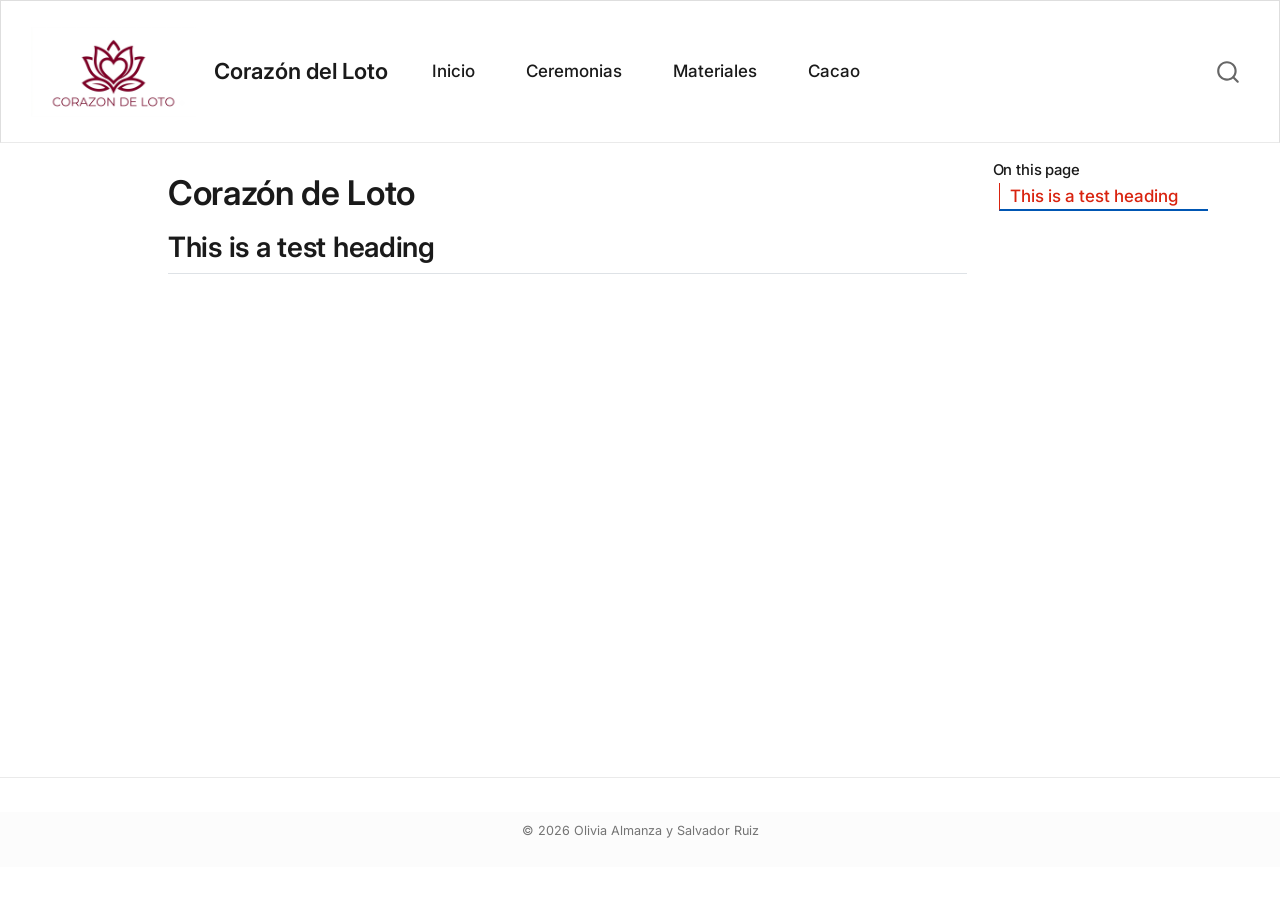
==== docs/about.html @ 7243ccee "Initial commit" ====
<!DOCTYPE html>
<html xmlns="http://www.w3.org/1999/xhtml" lang="en" xml:lang="en"><head>

<meta charset="utf-8">
<meta name="generator" content="quarto-1.9.37">

<meta name="viewport" content="width=device-width, initial-scale=1.0, user-scalable=yes">


<title>Corazón de Loto – Corazón del Loto</title>
<style>
/* Default styles provided by pandoc.
** See https://pandoc.org/MANUAL.html#variables-for-html for config info.
*/
code{white-space: pre-wrap;}
span.smallcaps{font-variant: small-caps;}
div.columns{display: flex; gap: min(4vw, 1.5em);}
div.column{flex: auto; overflow-x: auto;}
div.hanging-indent{margin-left: 1.5em; text-indent: -1.5em;}
ul.task-list{list-style: none;}
ul.task-list li input[type="checkbox"] {
  width: 0.8em;
  margin: 0 0.8em 0.2em -1em; /* quarto-specific, see https://github.com/quarto-dev/quarto-cli/issues/4556 */ 
  vertical-align: middle;
}
</style>


<script src="site_libs/quarto-nav/quarto-nav.js"></script>
<script src="site_libs/quarto-nav/headroom.min.js"></script>
<script src="site_libs/clipboard/clipboard.min.js"></script>
<script src="site_libs/quarto-search/autocomplete.umd.js"></script>
<script src="site_libs/quarto-search/fuse.min.js"></script>
<script src="site_libs/quarto-search/quarto-search.js"></script>
<meta name="quarto:offset" content="./">
<script src="site_libs/quarto-html/quarto.js" type="module"></script>
<script src="site_libs/quarto-html/tabsets/tabsets.js" type="module"></script>
<script src="site_libs/quarto-html/popper.min.js"></script>
<script src="site_libs/quarto-html/tippy.umd.min.js"></script>
<script src="site_libs/quarto-html/anchor.min.js"></script>
<link href="site_libs/quarto-html/tippy.css" rel="stylesheet">
<link href="site_libs/quarto-html/quarto-syntax-highlighting-7f8f88aac4f3542376d5c11b86a4c14d.css" rel="stylesheet" id="quarto-text-highlighting-styles">
<script src="site_libs/bootstrap/bootstrap.min.js"></script>
<link href="site_libs/bootstrap/bootstrap-icons.css" rel="stylesheet">
<link href="site_libs/bootstrap/bootstrap-6ec840b0bba7ebbecc6939516f9f53fd.min.css" rel="stylesheet" append-hash="true" id="quarto-bootstrap" data-mode="light">
<script id="quarto-search-options" type="application/json">{
  "location": "navbar",
  "copy-button": false,
  "collapse-after": 3,
  "panel-placement": "end",
  "type": "overlay",
  "limit": 50,
  "keyboard-shortcut": [
    "f",
    "/",
    "s"
  ],
  "show-item-context": false,
  "language": {
    "search-no-results-text": "No results",
    "search-matching-documents-text": "matching documents",
    "search-copy-link-title": "Copy link to search",
    "search-hide-matches-text": "Hide additional matches",
    "search-more-match-text": "more match in this document",
    "search-more-matches-text": "more matches in this document",
    "search-clear-button-title": "Clear",
    "search-text-placeholder": "",
    "search-detached-cancel-button-title": "Cancel",
    "search-submit-button-title": "Submit",
    "search-label": "Search"
  }
}</script>


<link rel="stylesheet" href="styles.css">
</head>

<body class="nav-fixed quarto-light">

<div id="quarto-search-results"></div>
  <header id="quarto-header" class="headroom fixed-top">
    <nav class="navbar navbar-expand-lg " data-bs-theme="dark">
      <div class="navbar-container container-fluid">
      <div class="navbar-brand-container mx-auto">
    <a href="./index.html" class="navbar-brand navbar-brand-logo">
    <img src="./images/logo.png" alt="" class="navbar-logo light-content">
    <img src="./images/logo.png" alt="" class="navbar-logo dark-content">
    </a>
    <a class="navbar-brand" href="./index.html">
    <span class="navbar-title">Corazón del Loto</span>
    </a>
  </div>
            <div id="quarto-search" class="" title="Search"></div>
          <button class="navbar-toggler" type="button" data-bs-toggle="collapse" data-bs-target="#navbarCollapse" aria-controls="navbarCollapse" role="menu" aria-expanded="false" aria-label="Toggle navigation" onclick="if (window.quartoToggleHeadroom) { window.quartoToggleHeadroom(); }">
  <span class="navbar-toggler-icon"></span>
</button>
          <div class="collapse navbar-collapse" id="navbarCollapse">
            <ul class="navbar-nav navbar-nav-scroll me-auto">
  <li class="nav-item">
    <a class="nav-link" href="./index.html"> 
<span class="menu-text">Inicio</span></a>
  </li>  
  <li class="nav-item">
    <a class="nav-link" href="./ceremonias.html"> 
<span class="menu-text">Ceremonias</span></a>
  </li>  
  <li class="nav-item">
    <a class="nav-link" href="./materiales.html"> 
<span class="menu-text">Materiales</span></a>
  </li>  
  <li class="nav-item">
    <a class="nav-link" href="./cacao.html"> 
<span class="menu-text">Cacao</span></a>
  </li>  
</ul>
          </div> <!-- /navcollapse -->
            <div class="quarto-navbar-tools">
</div>
      </div> <!-- /container-fluid -->
    </nav>
</header>
<!-- content -->
<div id="quarto-content" class="quarto-container page-columns page-rows-contents page-layout-article page-navbar">
<!-- sidebar -->
<!-- margin-sidebar -->
    <div id="quarto-margin-sidebar" class="sidebar margin-sidebar">
        <nav id="TOC" role="doc-toc" class="toc-active">
    <h2 id="toc-title">On this page</h2>
   
  <ul>
  <li><a href="#this-is-a-test-heading" id="toc-this-is-a-test-heading" class="nav-link active" data-scroll-target="#this-is-a-test-heading">This is a test heading</a></li>
  </ul>
</nav>
    </div>
<!-- main -->
<main class="content" id="quarto-document-content">

<header id="title-block-header" class="quarto-title-block default">
<div class="quarto-title">
<h1 class="title">Corazón de Loto</h1>
</div>



<div class="quarto-title-meta">

    
  
    
  </div>
  


</header>


<section id="this-is-a-test-heading" class="level2">
<h2 class="anchored" data-anchor-id="this-is-a-test-heading">This is a test heading</h2>


</section>

</main> <!-- /main -->
<script id="quarto-html-after-body" type="application/javascript">
  window.document.addEventListener("DOMContentLoaded", function (event) {
    const icon = "";
    const anchorJS = new window.AnchorJS();
    anchorJS.options = {
      placement: 'right',
      icon: icon
    };
    anchorJS.add('.anchored');
    const isCodeAnnotation = (el) => {
      for (const clz of el.classList) {
        if (clz.startsWith('code-annotation-')) {                     
          return true;
        }
      }
      return false;
    }
    const onCopySuccess = function(e) {
      // button target
      const button = e.trigger;
      // don't keep focus
      button.blur();
      // flash "checked"
      button.classList.add('code-copy-button-checked');
      var currentTitle = button.getAttribute("title");
      button.setAttribute("title", "Copied!");
      let tooltip;
      if (window.bootstrap) {
        button.setAttribute("data-bs-toggle", "tooltip");
        button.setAttribute("data-bs-placement", "left");
        button.setAttribute("data-bs-title", "Copied!");
        tooltip = new bootstrap.Tooltip(button, 
          { trigger: "manual", 
            customClass: "code-copy-button-tooltip",
            offset: [0, -8]});
        tooltip.show();    
      }
      setTimeout(function() {
        if (tooltip) {
          tooltip.hide();
          button.removeAttribute("data-bs-title");
          button.removeAttribute("data-bs-toggle");
          button.removeAttribute("data-bs-placement");
        }
        button.setAttribute("title", currentTitle);
        button.classList.remove('code-copy-button-checked');
      }, 1000);
      // clear code selection
      e.clearSelection();
    }
    const getTextToCopy = function(trigger) {
      const outerScaffold = trigger.parentElement.cloneNode(true);
      const codeEl = outerScaffold.querySelector('code');
      for (const childEl of codeEl.children) {
        if (isCodeAnnotation(childEl)) {
          childEl.remove();
        }
      }
      return codeEl.innerText;
    }
    const clipboard = new window.ClipboardJS('.code-copy-button:not([data-in-quarto-modal])', {
      text: getTextToCopy
    });
    clipboard.on('success', onCopySuccess);
    if (window.document.getElementById('quarto-embedded-source-code-modal')) {
      const clipboardModal = new window.ClipboardJS('.code-copy-button[data-in-quarto-modal]', {
        text: getTextToCopy,
        container: window.document.getElementById('quarto-embedded-source-code-modal')
      });
      clipboardModal.on('success', onCopySuccess);
    }
      var localhostRegex = new RegExp(/^(?:http|https):\/\/localhost\:?[0-9]*\//);
      var mailtoRegex = new RegExp(/^mailto:/);
        var filterRegex = new RegExp('/' + window.location.host + '/');
      var isInternal = (href) => {
          return filterRegex.test(href) || localhostRegex.test(href) || mailtoRegex.test(href);
      }
      // Inspect non-navigation links and adorn them if external
     var links = window.document.querySelectorAll('a[href]:not(.nav-link):not(.navbar-brand):not(.toc-action):not(.sidebar-link):not(.sidebar-item-toggle):not(.pagination-link):not(.no-external):not([aria-hidden]):not(.dropdown-item):not(.quarto-navigation-tool):not(.about-link)');
      for (var i=0; i<links.length; i++) {
        const link = links[i];
        if (!isInternal(link.href)) {
          // undo the damage that might have been done by quarto-nav.js in the case of
          // links that we want to consider external
          if (link.dataset.originalHref !== undefined) {
            link.href = link.dataset.originalHref;
          }
        }
      }
    function tippyHover(el, contentFn, onTriggerFn, onUntriggerFn) {
      const config = {
        allowHTML: true,
        maxWidth: 500,
        delay: 100,
        arrow: false,
        appendTo: function(el) {
            return el.parentElement;
        },
        interactive: true,
        interactiveBorder: 10,
        theme: 'quarto',
        placement: 'bottom-start',
      };
      if (contentFn) {
        config.content = contentFn;
      }
      if (onTriggerFn) {
        config.onTrigger = onTriggerFn;
      }
      if (onUntriggerFn) {
        config.onUntrigger = onUntriggerFn;
      }
      window.tippy(el, config); 
    }
    const noterefs = window.document.querySelectorAll('a[role="doc-noteref"]');
    for (var i=0; i<noterefs.length; i++) {
      const ref = noterefs[i];
      tippyHover(ref, function() {
        // use id or data attribute instead here
        let href = ref.getAttribute('data-footnote-href') || ref.getAttribute('href');
        try { href = new URL(href).hash; } catch {}
        const id = href.replace(/^#\/?/, "");
        const note = window.document.getElementById(id);
        if (note) {
          return note.innerHTML;
        } else {
          return "";
        }
      });
    }
    const xrefs = window.document.querySelectorAll('a.quarto-xref');
    const processXRef = (id, note) => {
      // Strip column container classes
      const stripColumnClz = (el) => {
        el.classList.remove("page-full", "page-columns");
        if (el.children) {
          for (const child of el.children) {
            stripColumnClz(child);
          }
        }
      }
      stripColumnClz(note)
      if (id === null || id.startsWith('sec-')) {
        // Special case sections, only their first couple elements
        const container = document.createElement("div");
        if (note.children && note.children.length > 2) {
          container.appendChild(note.children[0].cloneNode(true));
          for (let i = 1; i < note.children.length; i++) {
            const child = note.children[i];
            if (child.tagName === "P" && child.innerText === "") {
              continue;
            } else {
              container.appendChild(child.cloneNode(true));
              break;
            }
          }
          if (window.Quarto?.typesetMath) {
            window.Quarto.typesetMath(container);
          }
          return container.innerHTML
        } else {
          if (window.Quarto?.typesetMath) {
            window.Quarto.typesetMath(note);
          }
          return note.innerHTML;
        }
      } else {
        // Remove any anchor links if they are present
        const anchorLink = note.querySelector('a.anchorjs-link');
        if (anchorLink) {
          anchorLink.remove();
        }
        if (window.Quarto?.typesetMath) {
          window.Quarto.typesetMath(note);
        }
        if (note.classList.contains("callout")) {
          return note.outerHTML;
        } else {
          return note.innerHTML;
        }
      }
    }
    for (var i=0; i<xrefs.length; i++) {
      const xref = xrefs[i];
      tippyHover(xref, undefined, function(instance) {
        instance.disable();
        let url = xref.getAttribute('href');
        let hash = undefined; 
        if (url.startsWith('#')) {
          hash = url;
        } else {
          try { hash = new URL(url).hash; } catch {}
        }
        if (hash) {
          const id = hash.replace(/^#\/?/, "");
          const note = window.document.getElementById(id);
          if (note !== null) {
            try {
              const html = processXRef(id, note.cloneNode(true));
              instance.setContent(html);
            } finally {
              instance.enable();
              instance.show();
            }
          } else {
            // See if we can fetch this
            fetch(url.split('#')[0])
            .then(res => res.text())
            .then(html => {
              const parser = new DOMParser();
              const htmlDoc = parser.parseFromString(html, "text/html");
              const note = htmlDoc.getElementById(id);
              if (note !== null) {
                const html = processXRef(id, note);
                instance.setContent(html);
              } 
            }).finally(() => {
              instance.enable();
              instance.show();
            });
          }
        } else {
          // See if we can fetch a full url (with no hash to target)
          // This is a special case and we should probably do some content thinning / targeting
          fetch(url)
          .then(res => res.text())
          .then(html => {
            const parser = new DOMParser();
            const htmlDoc = parser.parseFromString(html, "text/html");
            const note = htmlDoc.querySelector('main.content');
            if (note !== null) {
              // This should only happen for chapter cross references
              // (since there is no id in the URL)
              // remove the first header
              if (note.children.length > 0 && note.children[0].tagName === "HEADER") {
                note.children[0].remove();
              }
              const html = processXRef(null, note);
              instance.setContent(html);
            } 
          }).finally(() => {
            instance.enable();
            instance.show();
          });
        }
      }, function(instance) {
      });
    }
        let selectedAnnoteEl;
        const selectorForAnnotation = ( cell, annotation) => {
          let cellAttr = 'data-code-cell="' + cell + '"';
          let lineAttr = 'data-code-annotation="' +  annotation + '"';
          const selector = 'span[' + cellAttr + '][' + lineAttr + ']';
          return selector;
        }
        const selectCodeLines = (annoteEl) => {
          const doc = window.document;
          const targetCell = annoteEl.getAttribute("data-target-cell");
          const targetAnnotation = annoteEl.getAttribute("data-target-annotation");
          const annoteSpan = window.document.querySelector(selectorForAnnotation(targetCell, targetAnnotation));
          const lines = annoteSpan.getAttribute("data-code-lines").split(",");
          const lineIds = lines.map((line) => {
            return targetCell + "-" + line;
          })
          let top = null;
          let height = null;
          let parent = null;
          if (lineIds.length > 0) {
              //compute the position of the single el (top and bottom and make a div)
              const el = window.document.getElementById(lineIds[0]);
              top = el.offsetTop;
              height = el.offsetHeight;
              parent = el.parentElement.parentElement;
            if (lineIds.length > 1) {
              const lastEl = window.document.getElementById(lineIds[lineIds.length - 1]);
              const bottom = lastEl.offsetTop + lastEl.offsetHeight;
              height = bottom - top;
            }
            if (top !== null && height !== null && parent !== null) {
              // cook up a div (if necessary) and position it 
              let div = window.document.getElementById("code-annotation-line-highlight");
              if (div === null) {
                div = window.document.createElement("div");
                div.setAttribute("id", "code-annotation-line-highlight");
                div.style.position = 'absolute';
                parent.appendChild(div);
              }
              div.style.top = top - 2 + "px";
              div.style.height = height + 4 + "px";
              div.style.left = 0;
              let gutterDiv = window.document.getElementById("code-annotation-line-highlight-gutter");
              if (gutterDiv === null) {
                gutterDiv = window.document.createElement("div");
                gutterDiv.setAttribute("id", "code-annotation-line-highlight-gutter");
                gutterDiv.style.position = 'absolute';
                const codeCell = window.document.getElementById(targetCell);
                const gutter = codeCell.querySelector('.code-annotation-gutter');
                gutter.appendChild(gutterDiv);
              }
              gutterDiv.style.top = top - 2 + "px";
              gutterDiv.style.height = height + 4 + "px";
            }
            selectedAnnoteEl = annoteEl;
          }
        };
        const unselectCodeLines = () => {
          const elementsIds = ["code-annotation-line-highlight", "code-annotation-line-highlight-gutter"];
          elementsIds.forEach((elId) => {
            const div = window.document.getElementById(elId);
            if (div) {
              div.remove();
            }
          });
          selectedAnnoteEl = undefined;
        };
          // Handle positioning of the toggle
      window.addEventListener(
        "resize",
        throttle(() => {
          elRect = undefined;
          if (selectedAnnoteEl) {
            selectCodeLines(selectedAnnoteEl);
          }
        }, 10)
      );
      function throttle(fn, ms) {
      let throttle = false;
      let timer;
        return (...args) => {
          if(!throttle) { // first call gets through
              fn.apply(this, args);
              throttle = true;
          } else { // all the others get throttled
              if(timer) clearTimeout(timer); // cancel #2
              timer = setTimeout(() => {
                fn.apply(this, args);
                timer = throttle = false;
              }, ms);
          }
        };
      }
        // Attach click handler to the DT
        const annoteDls = window.document.querySelectorAll('dt[data-target-cell]');
        for (const annoteDlNode of annoteDls) {
          annoteDlNode.addEventListener('click', (event) => {
            const clickedEl = event.target;
            if (clickedEl !== selectedAnnoteEl) {
              unselectCodeLines();
              const activeEl = window.document.querySelector('dt[data-target-cell].code-annotation-active');
              if (activeEl) {
                activeEl.classList.remove('code-annotation-active');
              }
              selectCodeLines(clickedEl);
              clickedEl.classList.add('code-annotation-active');
            } else {
              // Unselect the line
              unselectCodeLines();
              clickedEl.classList.remove('code-annotation-active');
            }
          });
        }
    const findCites = (el) => {
      const parentEl = el.parentElement;
      if (parentEl) {
        const cites = parentEl.dataset.cites;
        if (cites) {
          return {
            el,
            cites: cites.split(' ')
          };
        } else {
          return findCites(el.parentElement)
        }
      } else {
        return undefined;
      }
    };
    var bibliorefs = window.document.querySelectorAll('a[role="doc-biblioref"]');
    for (var i=0; i<bibliorefs.length; i++) {
      const ref = bibliorefs[i];
      const citeInfo = findCites(ref);
      if (citeInfo) {
        tippyHover(citeInfo.el, function() {
          var popup = window.document.createElement('div');
          citeInfo.cites.forEach(function(cite) {
            var citeDiv = window.document.createElement('div');
            citeDiv.classList.add('hanging-indent');
            citeDiv.classList.add('csl-entry');
            var biblioDiv = window.document.getElementById('ref-' + cite);
            if (biblioDiv) {
              citeDiv.innerHTML = biblioDiv.innerHTML;
            }
            popup.appendChild(citeDiv);
          });
          return popup.innerHTML;
        });
      }
    }
  });
  </script>
</div> <!-- /content -->
<footer class="footer">
  <div class="nav-footer">
    <div class="nav-footer-left">
      &nbsp;
    </div>   
    <div class="nav-footer-center">
<p>© 2026 Olivia Almanza y Salvador Ruiz</p>
</div>
    <div class="nav-footer-right">
      &nbsp;
    </div>
  </div>
</footer>




</body></html>
---- docs/site_libs/quarto-html/tippy.css ----
.tippy-box[data-animation=fade][data-state=hidden]{opacity:0}[data-tippy-root]{max-width:calc(100vw - 10px)}.tippy-box{position:relative;background-color:#333;color:#fff;border-radius:4px;font-size:14px;line-height:1.4;white-space:normal;outline:0;transition-property:transform,visibility,opacity}.tippy-box[data-placement^=top]>.tippy-arrow{bottom:0}.tippy-box[data-placement^=top]>.tippy-arrow:before{bottom:-7px;left:0;border-width:8px 8px 0;border-top-color:initial;transform-origin:center top}.tippy-box[data-placement^=bottom]>.tippy-arrow{top:0}.tippy-box[data-placement^=bottom]>.tippy-arrow:before{top:-7px;left:0;border-width:0 8px 8px;border-bottom-color:initial;transform-origin:center bottom}.tippy-box[data-placement^=left]>.tippy-arrow{right:0}.tippy-box[data-placement^=left]>.tippy-arrow:before{border-width:8px 0 8px 8px;border-left-color:initial;right:-7px;transform-origin:center left}.tippy-box[data-placement^=right]>.tippy-arrow{left:0}.tippy-box[data-placement^=right]>.tippy-arrow:before{left:-7px;border-width:8px 8px 8px 0;border-right-color:initial;transform-origin:center right}.tippy-box[data-inertia][data-state=visible]{transition-timing-function:cubic-bezier(.54,1.5,.38,1.11)}.tippy-arrow{width:16px;height:16px;color:#333}.tippy-arrow:before{content:"";position:absolute;border-color:transparent;border-style:solid}.tippy-content{position:relative;padding:5px 9px;z-index:1}
---- docs/site_libs/quarto-html/quarto-syntax-highlighting-7f8f88aac4f3542376d5c11b86a4c14d.css ----
/* quarto syntax highlight colors */
:root {
  --quarto-hl-ot-color: #003B4F;
  --quarto-hl-at-color: #657422;
  --quarto-hl-ss-color: #20794D;
  --quarto-hl-an-color: #5E5E5E;
  --quarto-hl-fu-color: #4758AB;
  --quarto-hl-st-color: #20794D;
  --quarto-hl-cf-color: #003B4F;
  --quarto-hl-op-color: #5E5E5E;
  --quarto-hl-er-color: #AD0000;
  --quarto-hl-bn-color: #AD0000;
  --quarto-hl-al-color: #AD0000;
  --quarto-hl-va-color: #111111;
  --quarto-hl-bu-color: inherit;
  --quarto-hl-ex-color: inherit;
  --quarto-hl-pp-color: #AD0000;
  --quarto-hl-in-color: #5E5E5E;
  --quarto-hl-vs-color: #20794D;
  --quarto-hl-wa-color: #5E5E5E;
  --quarto-hl-do-color: #5E5E5E;
  --quarto-hl-im-color: #00769E;
  --quarto-hl-ch-color: #20794D;
  --quarto-hl-dt-color: #AD0000;
  --quarto-hl-fl-color: #AD0000;
  --quarto-hl-co-color: #5E5E5E;
  --quarto-hl-cv-color: #5E5E5E;
  --quarto-hl-cn-color: #8f5902;
  --quarto-hl-sc-color: #5E5E5E;
  --quarto-hl-dv-color: #AD0000;
  --quarto-hl-kw-color: #003B4F;
}

/* other quarto variables */
:root {
  --quarto-font-monospace: SFMono-Regular, Menlo, Monaco, Consolas, "Liberation Mono", "Courier New", monospace;
}

/* syntax highlight based on Pandoc's rules */
pre > code.sourceCode > span {
  color: #003B4F;
}

code.sourceCode > span {
  color: #003B4F;
}

div.sourceCode,
div.sourceCode pre.sourceCode {
  color: #003B4F;
}

/* Normal */
code span {
  color: #003B4F;
}

/* Alert */
code span.al {
  color: #AD0000;
  font-style: inherit;
}

/* Annotation */
code span.an {
  color: #5E5E5E;
  font-style: inherit;
}

/* Attribute */
code span.at {
  color: #657422;
  font-style: inherit;
}

/* BaseN */
code span.bn {
  color: #AD0000;
  font-style: inherit;
}

/* BuiltIn */
code span.bu {
  font-style: inherit;
}

/* ControlFlow */
code span.cf {
  color: #003B4F;
  font-weight: bold;
  font-style: inherit;
}

/* Char */
code span.ch {
  color: #20794D;
  font-style: inherit;
}

/* Constant */
code span.cn {
  color: #8f5902;
  font-style: inherit;
}

/* Comment */
code span.co {
  color: #5E5E5E;
  font-style: inherit;
}

/* CommentVar */
code span.cv {
  color: #5E5E5E;
  font-style: italic;
}

/* Documentation */
code span.do {
  color: #5E5E5E;
  font-style: italic;
}

/* DataType */
code span.dt {
  color: #AD0000;
  font-style: inherit;
}

/* DecVal */
code span.dv {
  color: #AD0000;
  font-style: inherit;
}

/* Error */
code span.er {
  color: #AD0000;
  font-style: inherit;
}

/* Extension */
code span.ex {
  font-style: inherit;
}

/* Float */
code span.fl {
  color: #AD0000;
  font-style: inherit;
}

/* Function */
code span.fu {
  color: #4758AB;
  font-style: inherit;
}

/* Import */
code span.im {
  color: #00769E;
  font-style: inherit;
}

/* Information */
code span.in {
  color: #5E5E5E;
  font-style: inherit;
}

/* Keyword */
code span.kw {
  color: #003B4F;
  font-weight: bold;
  font-style: inherit;
}

/* Operator */
code span.op {
  color: #5E5E5E;
  font-style: inherit;
}

/* Other */
code span.ot {
  color: #003B4F;
  font-style: inherit;
}

/* Preprocessor */
code span.pp {
  color: #AD0000;
  font-style: inherit;
}

/* SpecialChar */
code span.sc {
  color: #5E5E5E;
  font-style: inherit;
}

/* SpecialString */
code span.ss {
  color: #20794D;
  font-style: inherit;
}

/* String */
code span.st {
  color: #20794D;
  font-style: inherit;
}

/* Variable */
code span.va {
  color: #111111;
  font-style: inherit;
}

/* VerbatimString */
code span.vs {
  color: #20794D;
  font-style: inherit;
}

/* Warning */
code span.wa {
  color: #5E5E5E;
  font-style: italic;
}

.prevent-inlining {
  content: "</";
}

/*# sourceMappingURL=789ad8cd35626ba772517505b42a116e.css.map */
---- docs/styles.css ----
/* Import a clean, modern font from Google Fonts */
@import url('https://fonts.googleapis.com/css2?family=Inter:opsz@14..32&display=swap');

/* Global settings */
body {
  background-color: #ffffff;
  font-family: 'Inter', -apple-system, BlinkMacSystemFont, 'Segoe UI', Roboto, Helvetica, Arial, sans-serif;
  color: #1a1a1a;
  line-height: 1.6;
  margin: 0;
  padding: 0;
}

/* --- Navbar styling --- */
.navbar {
  background-color: #ffffff;
  border-bottom: 1px solid #eaeaea;
  padding: 0.8rem 2rem;
  display: flex;
  align-items: center;
  justify-content: space-between;
  flex-wrap: wrap;
}

.navbar-brand {
  font-weight: 600;
  font-size: 1.3rem;
  color: #1a1a1a;
  text-decoration: none;
  margin-right: 2rem;
}

.navbar-logo {
  max-height: 90px;
  width: auto;
  margin-right: 10px;
  display: inline-block;
  vertical-align: middle;
}

.navbar-nav {
  display: flex;
  list-style: none;
  margin: 0;
  padding: 0;
  gap: 1.8rem;
}

.nav-item {
  margin: 0;
}

.nav-link {
  color: #1a1a1a;
  text-decoration: none;
  font-weight: 500;
  font-size: 1rem;
  padding: 0.4rem 0;
  border-bottom: 2px solid transparent;
  transition: border-color 0.2s, color 0.2s;
}

.nav-link:hover {
  color: #0056b3;
  border-bottom-color: #0056b3;
}

.nav-link.active {
  border-bottom-color: #0056b3;
  color: #0056b3;
}

/* Main content container */
.container {
  max-width: 800px;
  margin: 3rem auto;
  padding: 0 1.5rem;
}

/* Headings */
h1, h2, h3 {
  font-weight: 600;
  letter-spacing: -0.01em;
}

/* Footer */
.footer {
  text-align: center;
  padding: 2rem 0;
  border-top: 1px solid #eaeaea;
  font-size: 0.9rem;
  color: #6c757d;
}
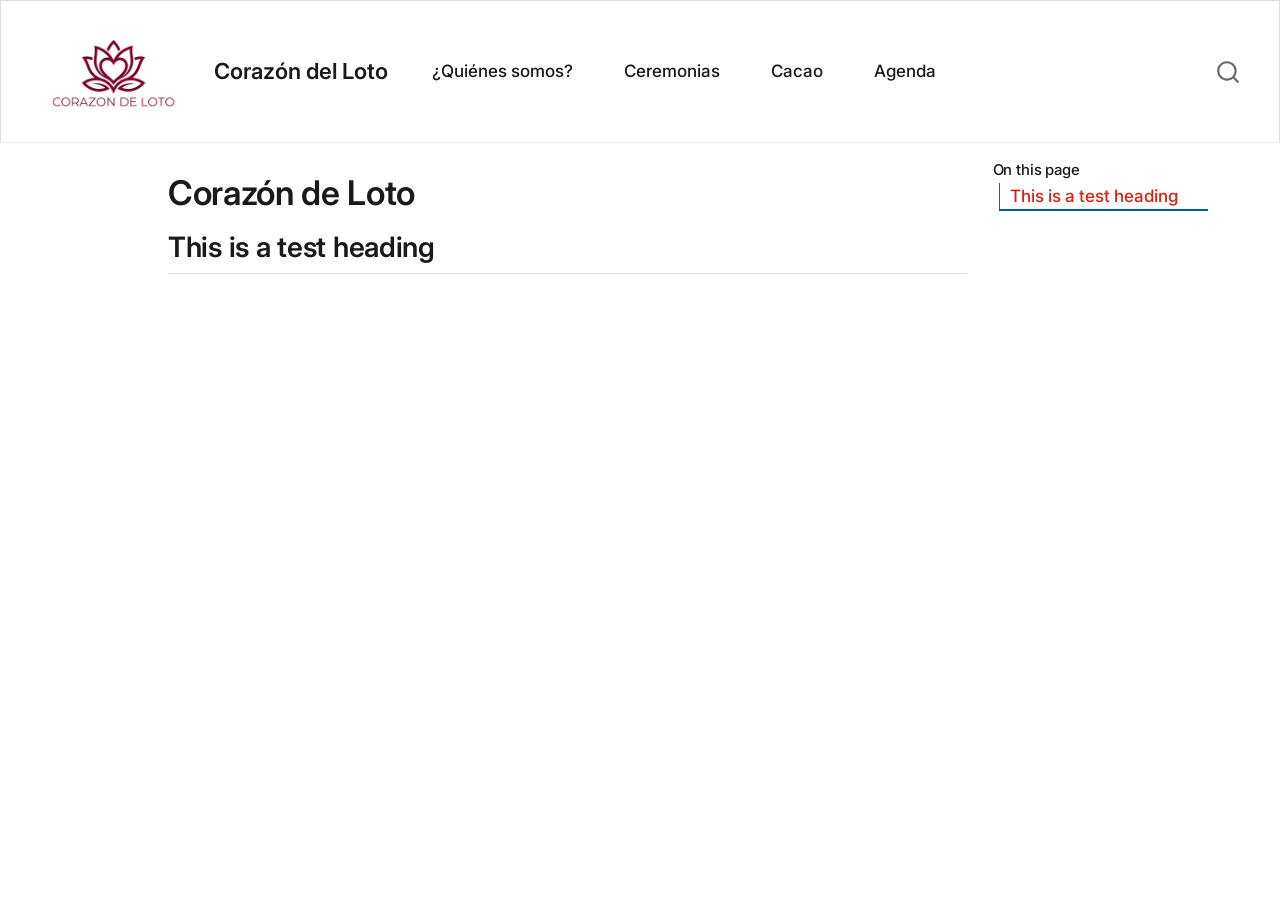
==== commit 5689c0cd: "Descripción breve del cambio" ====
--- a/docs/about.html
+++ b/docs/about.html
@@ -98,19 +98,19 @@
             <ul class="navbar-nav navbar-nav-scroll me-auto">
   <li class="nav-item">
     <a class="nav-link" href="./index.html"> 
-<span class="menu-text">Inicio</span></a>
+<span class="menu-text">¿Quiénes somos?</span></a>
   </li>  
   <li class="nav-item">
     <a class="nav-link" href="./ceremonias.html"> 
 <span class="menu-text">Ceremonias</span></a>
   </li>  
   <li class="nav-item">
-    <a class="nav-link" href="./materiales.html"> 
-<span class="menu-text">Materiales</span></a>
+    <a class="nav-link" href="./cacao.html"> 
+<span class="menu-text">Cacao</span></a>
   </li>  
   <li class="nav-item">
-    <a class="nav-link" href="./cacao.html"> 
-<span class="menu-text">Cacao</span></a>
+    <a class="nav-link" href="./materiales.html"> 
+<span class="menu-text">Agenda</span></a>
   </li>  
 </ul>
           </div> <!-- /navcollapse -->
@@ -562,19 +562,6 @@
   });
   </script>
 </div> <!-- /content -->
-<footer class="footer">
-  <div class="nav-footer">
-    <div class="nav-footer-left">
-      &nbsp;
-    </div>   
-    <div class="nav-footer-center">
-<p>© 2026 Olivia Almanza y Salvador Ruiz</p>
-</div>
-    <div class="nav-footer-right">
-      &nbsp;
-    </div>
-  </div>
-</footer>
 
 
 
--- a/docs/styles.css
+++ b/docs/styles.css
@@ -50,6 +50,32 @@
   margin: 0;
 }
 
+/* Responsive adjustments for small screens */
+@media (max-width: 600px) {
+  .navbar {
+    padding: 0.5rem 0.8rem;
+  }
+  .navbar-logo {
+    max-height: 30px;
+  }
+  .navbar-brand {
+    font-size: 1rem;
+  }
+  .navbar-nav {
+    gap: 0.8rem;
+  }
+  .nav-link {
+    font-size: 0.9rem;
+  }
+}
+
+/* Para pantallas muy pequeñas (menos de 400px), podrías ocultar el texto del título y dejar solo el logo */
+@media (max-width: 400px) {
+  .navbar-brand .navbar-title {
+    display: none; /* Oculta el título en móviles muy pequeños */
+  }
+}
+
 .nav-link {
   color: #1a1a1a;
   text-decoration: none;
@@ -90,4 +116,84 @@
   border-top: 1px solid #eaeaea;
   font-size: 0.9rem;
   color: #6c757d;
+}
+
+/* ========================================
+   NAVBAR BUTTON STYLING
+   Color: #900323 (Deep Wine Red)
+   ======================================== */
+
+/* Base button style */
+li.nav-item span.btn-navbar {
+  background-color: #900323;
+  color: #FFFFFF;
+  padding: 6px 18px;
+  border-radius: 6px;
+  font-weight: 600;
+  font-size: 0.9rem;
+  text-decoration: none;
+  transition: background-color 0.3s ease, transform 0.2s ease;
+  display: inline-block;
+}
+
+/* Hover effect */
+li.nav-item span.btn-navbar:hover {
+  background-color: #6B001A;  /* Darker shade for hover */
+  color: #FFFFFF;
+  transform: scale(1.02);
+}
+
+/* Active/click effect */
+li.nav-item span.btn-navbar:active {
+  transform: scale(0.98);
+}
+
+/* Fix vertical alignment in navbar */
+li.nav-item span.btn-navbar {
+  position: relative;
+  top: -0.375rem;
+}
+
+/* Optional: Add a subtle glow */
+li.nav-item span.btn-navbar:hover {
+  box-shadow: 0 0 15px rgba(144, 3, 35, 0.4);
+}
+
+/* ========================================
+   BOTÓN FLOTANTE SIEMPRE VISIBLE
+   Color: #900323
+   ======================================== */
+
+.floating-btn {
+  position: fixed;
+  bottom: 30px;
+  right: 30px;
+  background-color: #900323;
+  color: white;
+  padding: 15px 25px;
+  border-radius: 50px;
+  font-weight: 600;
+  font-size: 1rem;
+  text-decoration: none;
+  box-shadow: 0 4px 15px rgba(144, 3, 35, 0.4);
+  z-index: 9999;
+  transition: background-color 0.3s ease, transform 0.3s ease;
+  display: inline-block;
+}
+
+.floating-btn:hover {
+  background-color: #6B001A;
+  color: white;
+  transform: scale(1.05);
+  box-shadow: 0 6px 20px rgba(144, 3, 35, 0.6);
+}
+
+/* Para móviles (más pequeño) */
+@media (max-width: 768px) {
+  .floating-btn {
+    padding: 12px 20px;
+    font-size: 0.85rem;
+    bottom: 20px;
+    right: 20px;
+  }
 }
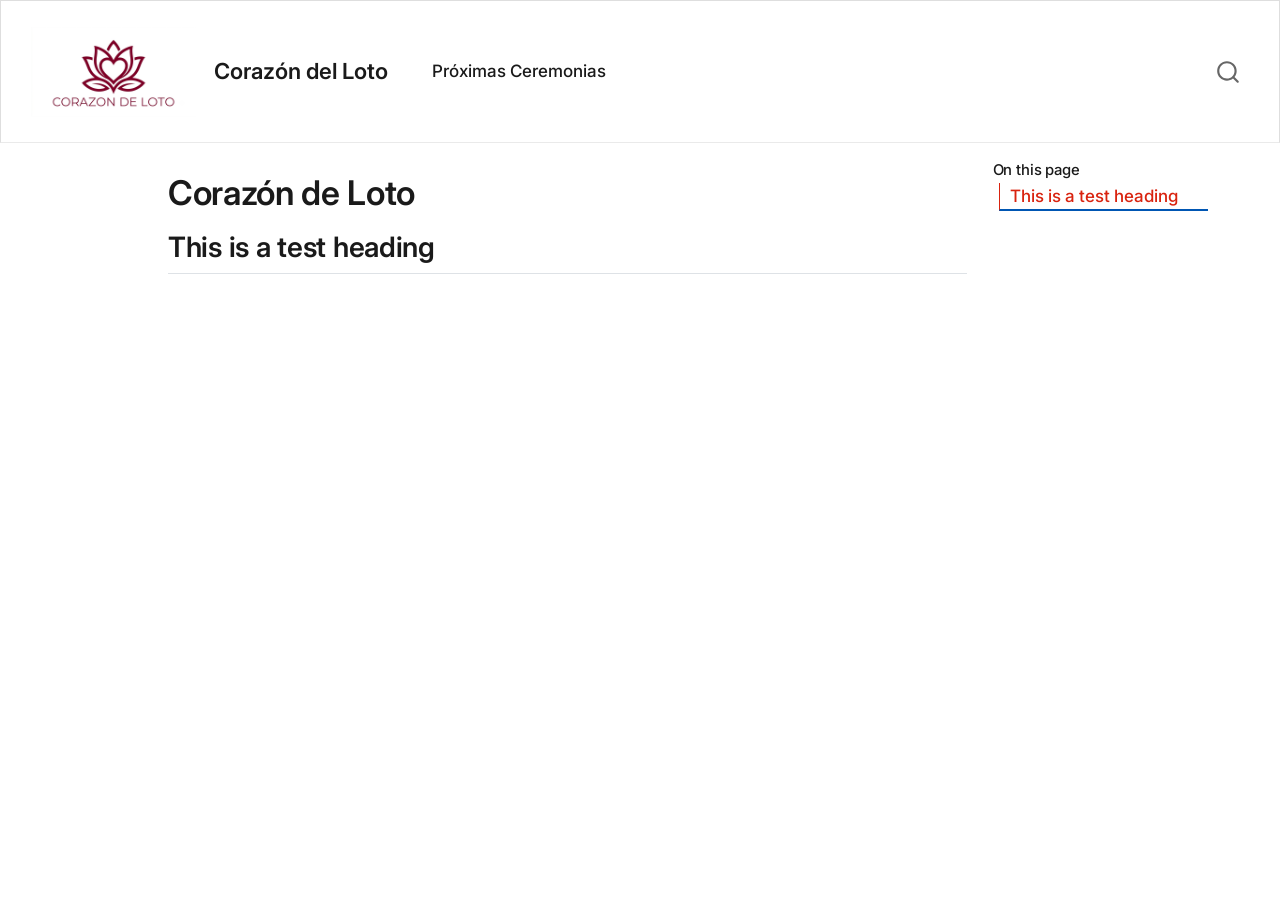
==== commit f6c27b4a: "Descripción breve del cambio" ====
--- a/docs/about.html
+++ b/docs/about.html
@@ -97,20 +97,8 @@
           <div class="collapse navbar-collapse" id="navbarCollapse">
             <ul class="navbar-nav navbar-nav-scroll me-auto">
   <li class="nav-item">
-    <a class="nav-link" href="./index.html"> 
-<span class="menu-text">¿Quiénes somos?</span></a>
-  </li>  
-  <li class="nav-item">
-    <a class="nav-link" href="./ceremonias.html"> 
-<span class="menu-text">Ceremonias</span></a>
-  </li>  
-  <li class="nav-item">
-    <a class="nav-link" href="./cacao.html"> 
-<span class="menu-text">Cacao</span></a>
-  </li>  
-  <li class="nav-item">
     <a class="nav-link" href="./materiales.html"> 
-<span class="menu-text">Agenda</span></a>
+<span class="menu-text">Próximas Ceremonias</span></a>
   </li>  
 </ul>
           </div> <!-- /navcollapse -->
--- a/docs/styles.css
+++ b/docs/styles.css
@@ -196,4 +196,20 @@
     bottom: 20px;
     right: 20px;
   }
-}+}
+
+/* Color personalizado Corazón del Loto */
+.texto-loto {
+  color: #900323;
+}
+
+/* En styles.css */
+a {
+  color: #900323;
+  text-decoration: none;
+}
+
+a:hover {
+  color: #6B001A;  /* Versión más oscura para hover */
+  text-decoration: underline;
+}
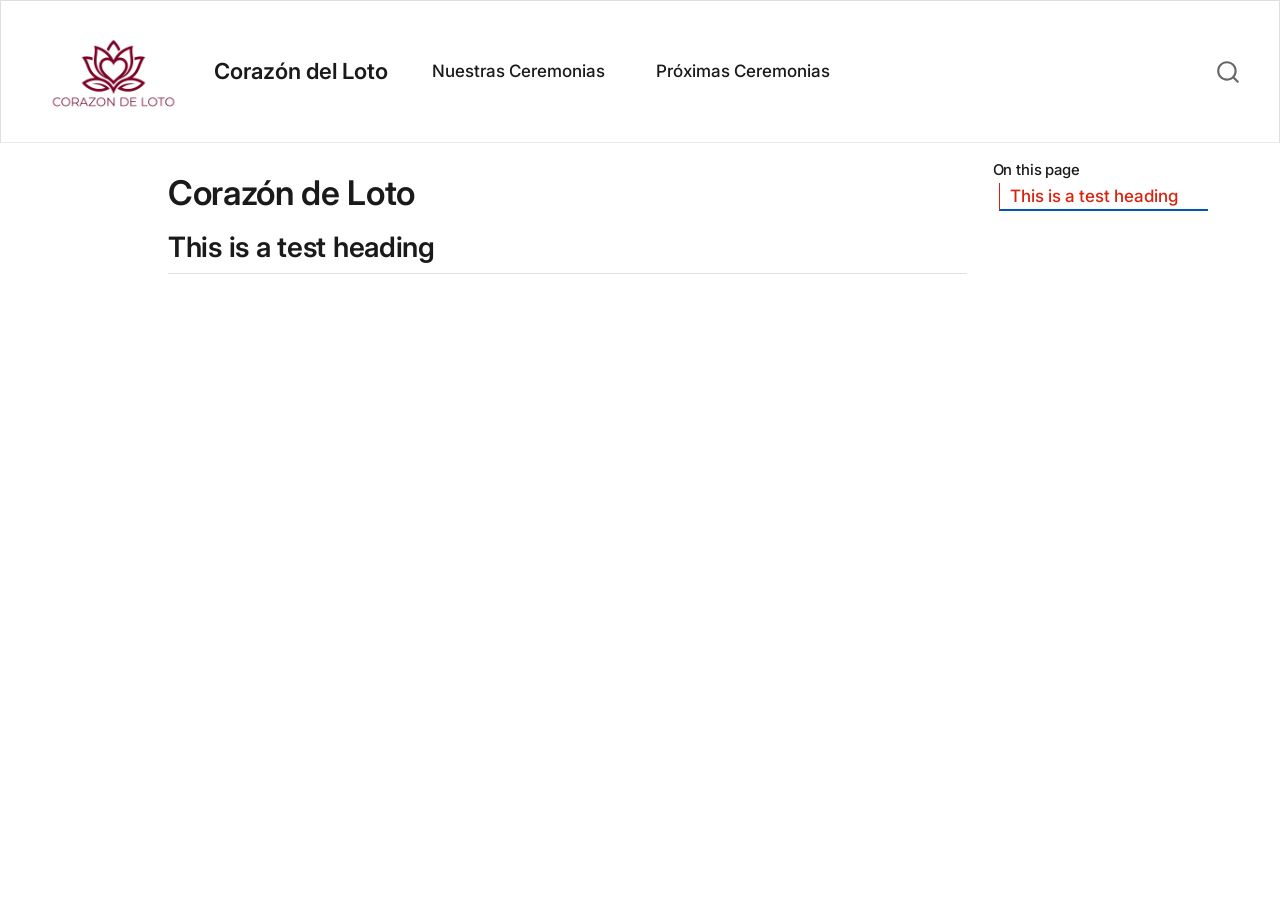
==== commit 284c79f5: "Descripción breve del cambio" ====
--- a/docs/about.html
+++ b/docs/about.html
@@ -97,6 +97,10 @@
           <div class="collapse navbar-collapse" id="navbarCollapse">
             <ul class="navbar-nav navbar-nav-scroll me-auto">
   <li class="nav-item">
+    <a class="nav-link" href="./ceremonias.html"> 
+<span class="menu-text">Nuestras Ceremonias</span></a>
+  </li>  
+  <li class="nav-item">
     <a class="nav-link" href="./materiales.html"> 
 <span class="menu-text">Próximas Ceremonias</span></a>
   </li>  
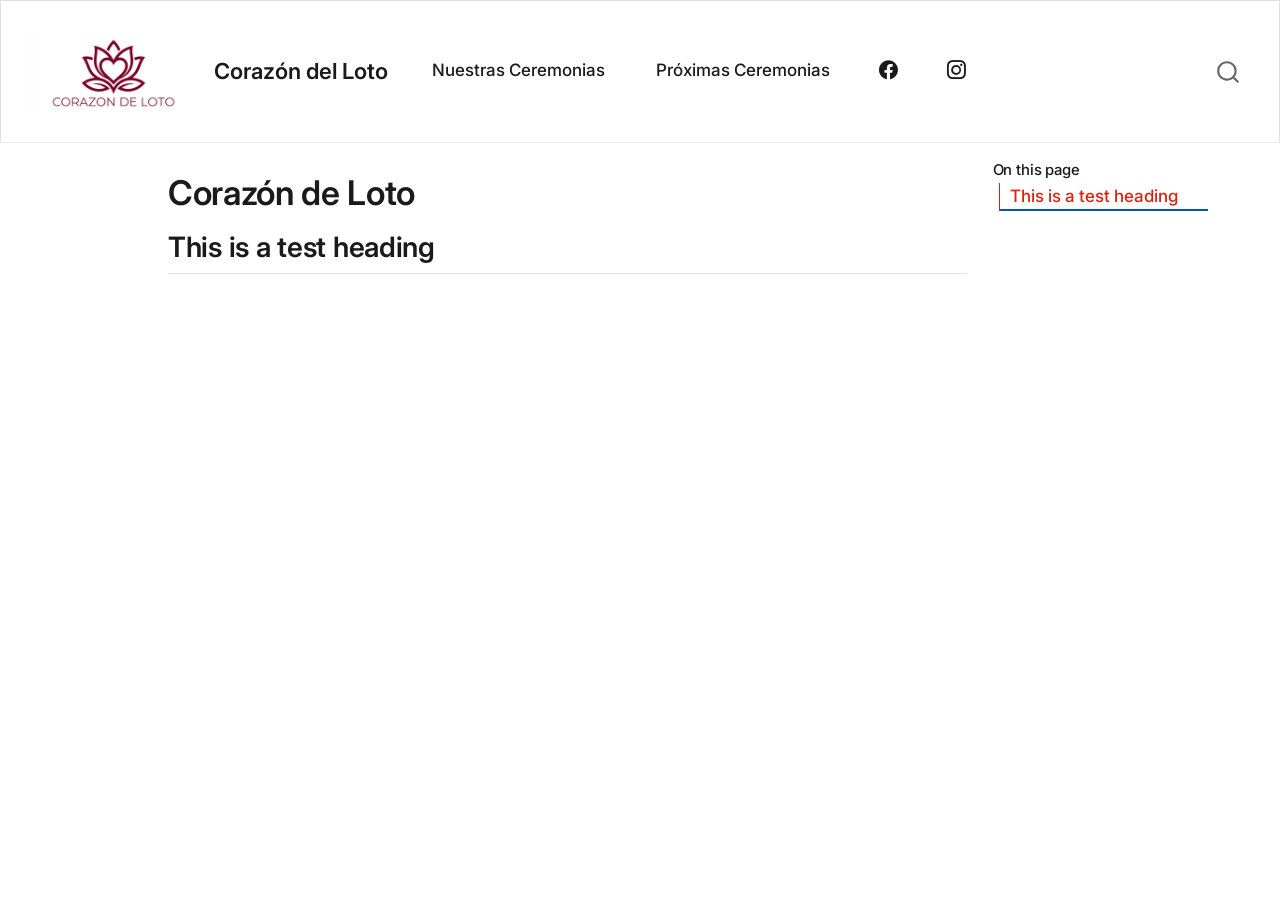
==== commit 9d639cf3: "Descripción breve del cambio" ====
--- a/docs/about.html
+++ b/docs/about.html
@@ -33,6 +33,7 @@
 <script src="site_libs/quarto-search/fuse.min.js"></script>
 <script src="site_libs/quarto-search/quarto-search.js"></script>
 <meta name="quarto:offset" content="./">
+<link href="./images/logo.png" rel="icon" type="image/png">
 <script src="site_libs/quarto-html/quarto.js" type="module"></script>
 <script src="site_libs/quarto-html/tabsets/tabsets.js" type="module"></script>
 <script src="site_libs/quarto-html/popper.min.js"></script>
@@ -104,6 +105,16 @@
     <a class="nav-link" href="./materiales.html"> 
 <span class="menu-text">Próximas Ceremonias</span></a>
   </li>  
+  <li class="nav-item compact">
+    <a class="nav-link" href="https://www.facebook.com/profile.php?id=61593382717072"> <i class="bi bi-facebook" role="img">
+</i> 
+<span class="menu-text"></span></a>
+  </li>  
+  <li class="nav-item compact">
+    <a class="nav-link" href="https://www.facebook.com/profile.php?id=61593382717072"> <i class="bi bi-instagram" role="img">
+</i> 
+<span class="menu-text"></span></a>
+  </li>  
 </ul>
           </div> <!-- /navcollapse -->
             <div class="quarto-navbar-tools">
